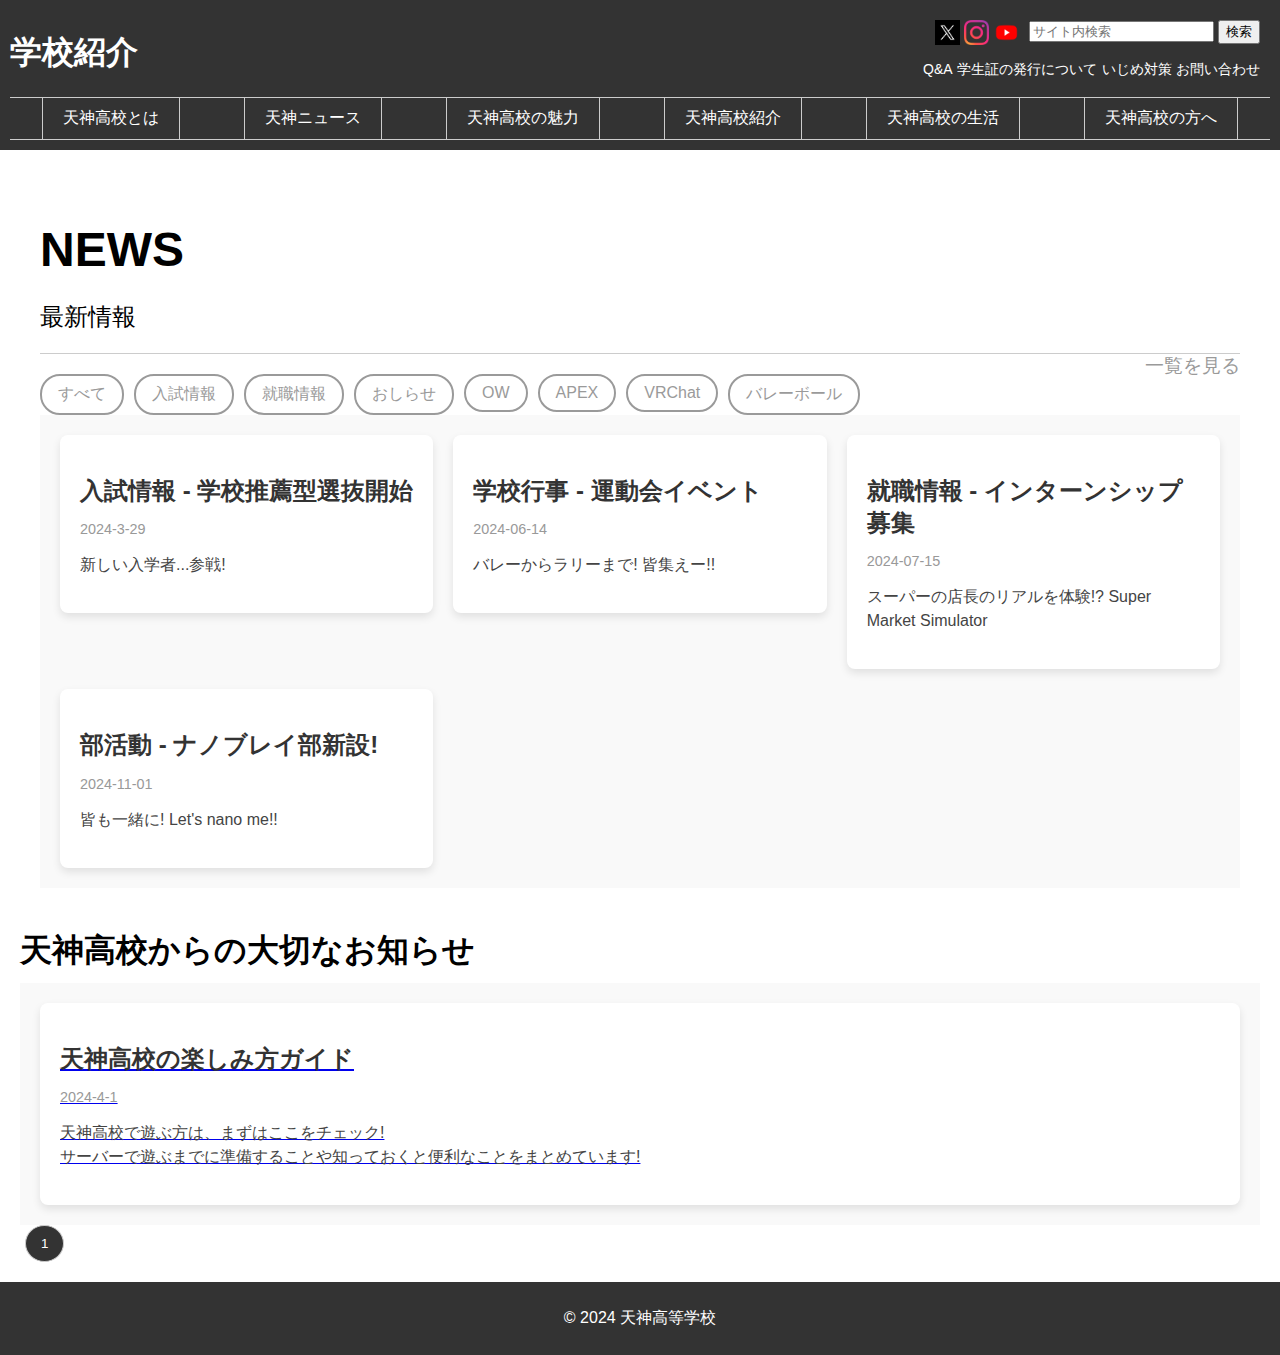
==== index.html @ c49df170 "Add files via upload" ====
<!DOCTYPE html>
<html lang="ja">
<head>
    <meta charset="UTF-8">
    <meta name="viewport" content="width=device-width, initial-scale=1.0">
    <title>天神高等学校</title>
    <link rel="stylesheet" href="style.css">
</head>
<body>
    <header>
        <h1><a href="#">学校紹介</a></h1>

        <div class="sns-links">
            <ul>
                <li><a href="#X"><img src="img/Xアイコン.jpg" alt="" width="25" height="25"></a></li>
                <li><a href="#Instagram"><img src="img/Instagramアイコン.png" alt="" width="25" height="25"></a></li>
                <li><a href="#Youtube"><img src="img/Youtubeアイコン.png" alt="" width="25" height="25"></a></li>
            </ul>

            <form action="#" method="get">
                <input type="text" name="q" placeholder="サイト内検索">
                <input type="hidden" name="sitesearch" value="#">
                <button type="submit">検索</button>
            </form>
        </div>

        <div class="menu">
            <ul>
                <li><a href="#Q&A">Q&amp;A</a></li>
                <li><a href="#StudentIDissuance">学生証の発行について</a></li>
                <li><a href="#Anti-Bullying">いじめ対策</a></li>
                <li><a href="#contact">お問い合わせ</a></li>
            </ul>
        </div>

    <nav class="main-menu">
        <ul>
            <li class="menu-item"><a href="#about">天神高校とは</a>
                <ul class="sub-menu">
                    <li><a href="message.html">学校長メッセージ</a></li>
                    <li><a href="#goal">学校の目標</a></li>
                    <li><a href="#history">学校沿革</a></li>
                    <li><a href="#song">校歌</a></li>
                    <li><a href="#access">アクセス</a></li>
                </ul>
            </li>
            <li class="menu-item"><a href="#news">天神ニュース</a>
                <ul class="sub-menu">
                    <li><a href="#news">ニュース一覧</a></li>
                    <li><a href="#notice">お知らせ</a></li>
                    <li><a href="#events">学校行事</a></li>
                    <li><a href="#club">部活動</a></li>
                    <li><a href="#dormitory">寮生活</a></li>
                    <li><a href="#exam">入試情報</a></li>
                </ul>
            </li>
            <li class="menu-item"><a href="#charm">天神高校の魅力</a>
                <ul class="sub-menu">
                    <li><a href="#study">研究の時間</a></li>
                    <li><a href="#nametag">学生の名札</a></li>
                    <li><a href="#circumstances">オトナのジジョウ</a></li>
                    <li><a href="#lessons">天神塾 Heaven-Ster</a></li>
                </ul>
            </li>
            <li class="menu-item"><a href="#introduction">天神高校紹介</a>
                <ul class="sub-menu">
                    <li><a href="#curriculum">カリキュラム</a></li>
                    <li><a href="#work">就職について</a></li>
                    <li><a href="#further-education">進学について</a></li>
                </ul>
            </li>
            <li class="menu-item"><a href="#schoollife">天神高校の生活</a>
                <ul class="sub-menu">
                    <li><a href="#club">部活動</a></li>
                    <li><a href="#events">学校行事</a></li>
                    <li><a href="#dormitory">寮生活</a></li>
                </ul>
            </li>
            <li class="menu-item"><a href="#education">天神高校の方へ</a>
                <ul class="sub-menu">
                    <li><a href="#portal">キャンパスプラン</a></li>
                    <li><a href="#syllabus">シラバス検索</a></li>
                    <li><a href="#timetable">時間割</a></li>
                    <li><a href="#art">学生作品のご案内</a></li>
                    <li><a href="#support">なんでも支援センター</a></li>
                </ul>
            </li>
        </ul>
    </nav>
</header>
<main>
    <section class="news-section">
        <h1>NEWS</h1>
        <p class="subtitle">最新情報</p>
        <a href="#topics">一覧を見る</a>

        <!-- カテゴリーボタン -->
        <div class="news-categories">
            <nav>
                <ul>
                    <li><a href="#">すべて</a></li>
                    <li><a href="#">入試情報</a></li>
                    <li><a href="#">就職情報</a></li>
                    <li><a href="#">おしらせ</a></li>
                    <li><a href="#">OW</a></li>
                    <li><a href="#">APEX</a></li>
                    <li><a href="#">VRChat</a></li>
                    <li><a href="#">バレーボール</a></li>
                </ul>
            </nav>
        </div>

        <div id="newsList">
            <!-- ニュース項目がここに動的に追加されます -->
        </div>

        <div id="newsPagination">
            <!-- ページネーション用の要素 -->
        </div>

        <script src="news.js"></script>
    </section>

    <section class="rule">
        <h1><a href="#rule">天神高校からの大切なお知らせ</a></h1>

        <div id="ruleList">
            <!-- 天神高校からの大切なお知らせがここに動的に追加されます -->
        </div>

        <div id="rulePagination">
            <!-- ページネーション用の要素 -->
        </div>

        <script src="rules.js"></script>
    </section>
</main>
<footer>
    <p>&copy; 2024 天神高等学校</p>
</footer>
</body>
</html>
---- style.css ----
body {
    font-family: Arial, sans-serif;
    margin: 0;
    padding: 0;
}

header {
    background-color: #333;
    color: white;
    padding: 10px;
}

header h1 a {
    color: white; /* 文字の色を白に設定 */
    text-decoration: none; /* リンクの下線を消す */
}

.sns-links {
    position: absolute;
    top: 20px; /* お好みの位置に調整 */
    right: 20px; /* お好みの位置に調整 */
    display: flex;
    gap: 10px;
}

.sns-links ul {
    list-style: none;
    padding: 0;
    margin: 0;
}

.sns-links ul li {
    display: inline-block;
}

.sns-links ul li a {
    color: white;
    text-decoration: none;
    font-size: 14px;
}

.sns-links ul li a:hover {
    text-decoration: underline;
}

.sns-links form {
    list-style: none;
    padding: 0;
    margin: 0;
}

.menu {
    position: absolute;
    top: 60px; /* お好みの位置に調整 */
    right: 20px; /* お好みの位置に調整 */
    display: flex;
    gap: 10px;
}

.menu ul {
    list-style: none;
    padding: 0;
    margin: 0;
}

.menu ul li {
    display: inline-block;
}

.menu ul li a {
    color: white;
    text-decoration: none;
    font-size: 14px;
}

.menu ul li a:hover {
    text-decoration: underline;
}

/* メニュー全体のスタイル */
.main-menu ul {
    list-style: none;
    padding: 0;
    margin: 0;
    display: flex;
    justify-content: space-around; /* アイテム間のスペースを均等に配置 */
    background-color: #333;
    border-top: 1px solid #ccc;
    border-bottom: 1px solid #ccc;
}

/* メニュー項目 */
.main-menu ul li {
    position: relative;
    padding: 10px 20px;
    margin: 0;
    border-right: 1px solid #ccc;
    border-left: 1px solid #ccc;
    color: white;
}

/*.main-menu ul li:last-child {*/
    /*border-right: none;*/
    /*border-left: none;*/
/*}*/
/* サブメニュー */
.main-menu ul li .sub-menu {
    display: none;
    position: absolute;
    top: 100%;
    left: 0;
    background-color: black;
    list-style: none;
    padding: 0;
    margin: 0;
}

.main-menu ul li:hover .sub-menu {
    display: block; /* 親メニューにマウスが乗ったときサブメニューを表示 */
}

.sub-menu li {
    padding: 10px;
}

.sub-menu li a {
    text-decoration: none;
    color: white;
}

/* 親メニューリンクのスタイル */
.main-menu ul li a {
    text-decoration: none;
    color: white;
    display: block;
}


main {
    padding: 20px;
}

/* ニュースセクション全体 */
.news-section {
    padding: 20px;
    text-align: left;
    font-family: 'Arial', sans-serif;
}

/* NEWSのタイトル */
.news-section h1 {
    font-size: 3rem;
    margin-bottom: 10px;
}

.news-section .subtitle {
    color: rgb(0, 0, 0);
    font-size: 1.5rem;
    margin-bottom: 20px;
}

/* "一覧を見る" のリンク */
.news-section a {
    float: right;
    color: #9a9a9a;
    text-decoration: none;
    font-size: 1.2rem;
}

.news-section a:hover {
    text-decoration: underline;
}

/* カテゴリーボタンのスタイル */
.news-categories {
    margin-top: 20px;
    border-top: 1px solid #ccc;
    padding-top: 20px;
}

.news-categories nav ul {
    list-style: none;
    padding: 0;
    margin: 0;
    display: flex;
    gap: 10px;
    flex-wrap: wrap; /* ボタンが画面幅を超えた場合に折り返し */
}

.news-categories nav ul li {
    margin: 0;
}

.news-categories nav ul li a {
    text-decoration: none;
    font-size: 1rem;
    color: #9a9a9a;
    border: 2px solid #9a9a9a;
    padding: 8px 16px;
    border-radius: 20px;
    transition: background-color 0.3s, color 0.3s;
}

.news-categories nav ul li a:hover {
    background-color: #a1a1a1;
    color: white;
}

/* ニュースリスト全体 */
#newsList {
    display: grid;
    grid-template-columns: repeat(auto-fit, minmax(300px, 1fr)); /* 自動的に列を調整 */
    gap: 20px; /* カード間の余白 */
    padding: 20px;
    background-color: #f9f9f9;
    max-width: 1200px;
    margin: 0 auto; /* 中央寄せ */
}

/* ニュースカードのスタイル */
.news-item {
    background-color: white;
    border-radius: 8px; /* 角を丸める */
    box-shadow: 0 4px 8px rgba(0, 0, 0, 0.1); /* 影を追加して浮き上がらせる */
    padding: 20px;
    transition: transform 0.3s, box-shadow 0.3s;
}

.news-item:hover {
    transform: translateY(-5px); /* ホバー時に浮き上がる */
    box-shadow: 0 8px 16px rgba(0, 0, 0, 0.2); /* ホバー時の影を強調 */
}

/* ニュースタイトル */
.news-item h2 {
    font-size: 1.5rem;
    color: #333;
    margin-bottom: 10px;
}

/* 日付のスタイル */
.news-item p:nth-of-type(1) {
    font-size: 0.9rem;
    color: #999; /* 日付の色を淡くする */
    margin-bottom: 10px;
}

/* 説明文のスタイル */
.news-item p:nth-of-type(2) {
    font-size: 1rem;
    color: #444;
    line-height: 1.5;
}

/* ページネーションボタンのスタイル */
#pagination {
    display: flex;
    justify-content: center;
    margin-top: 20px;
}

.pagination-btn {
    background-color: #f1f1f1;
    border: 1px solid #ccc;
    padding: 10px 15px;
    border-radius: 50%;
    margin: 0 5px;
    cursor: pointer;
}

.pagination-btn:hover {
    background-color: #ddd;
}

.pagination-btn.active {
    background-color: #333;
    color: white;
}

/* ルールのタイトル */
.rule h1 {
    font-size: 2rem;
    margin-bottom: 10px;
}

/* "ルールタイトル" のリンク */
.rule h1 a {
    color: #000000;
    text-decoration: none;
}

.rule h1 a:hover {
    text-decoration: underline;
}

/* ルールリスト全体 */
#ruleList {
    display: grid;
    grid-template-columns: repeat(auto-fit, minmax(300px, 1fr)); /* 自動的に列を調整 */
    gap: 20px; /* カード間の余白 */
    padding: 20px;
    background-color: #f9f9f9;
    max-width: 1200px;
    margin: 0 auto; /* 中央寄せ */
}

/* ルールカードのスタイル */
.rules-item {
    background-color: white;
    border-radius: 8px; /* 角を丸める */
    box-shadow: 0 4px 8px rgba(0, 0, 0, 0.1); /* 影を追加して浮き上がらせる */
    padding: 20px;
    transition: transform 0.3s, box-shadow 0.3s;
    text-decoration: none;
}

.rules-item:hover {
    transform: translateY(-5px); /* ホバー時に浮き上がる */
    box-shadow: 0 8px 16px rgba(0, 0, 0, 0.2); /* ホバー時の影を強調 */
    text-decoration: underline;
}

/* ルールタイトル */
.rules-item h2 {
    font-size: 1.5rem;
    color: #333;
    margin-bottom: 10px;
}

/* 日付のスタイル */
.rules-item p:nth-of-type(1) {
    font-size: 0.9rem;
    color: #999; /* 日付の色を淡くする */
    margin-bottom: 10px;
}

/* 説明文のスタイル */
.rules-item p:nth-of-type(2) {
    font-size: 1rem;
    color: #444;
    line-height: 1.5;
}

footer {
    background-color: #333;
    color: white;
    text-align: center;
    padding: 10px 0;
    width: 100%;
    position: relative; /* フッターをコンテンツの後に配置 */
    bottom: 0;
    clear: both; /* フロートの影響を排除 */
}

@media (max-width: 600px) {
    .main-menu ul {
        display: block;
    }

    .main-menu ul li {
        display: block;
        margin-bottom: 10px;
        border-right: none;
        border-bottom: 1px solid #ccc;
    }

    .main-menu ul li:last-child {
        border-bottom: none;
    }
}
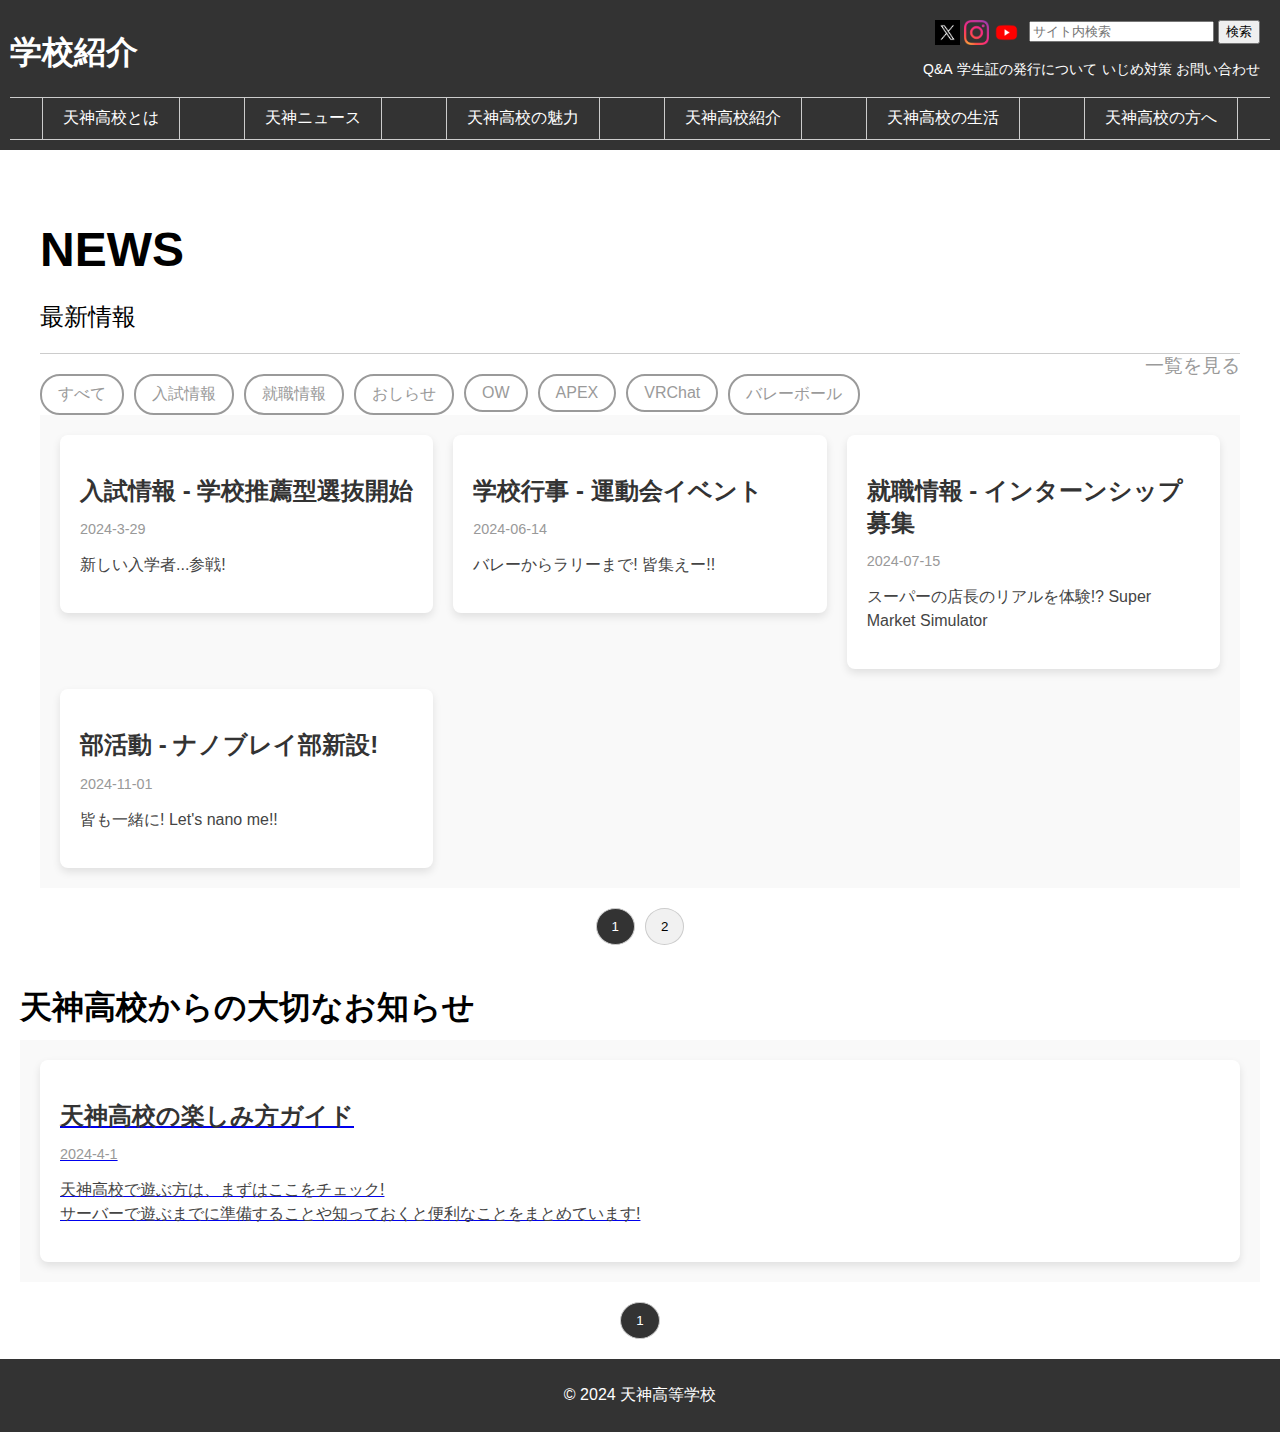
==== commit aa1b1b1c: "Add files via upload" ====
--- a/index.html
+++ b/index.html
@@ -37,7 +37,7 @@
         <ul>
             <li class="menu-item"><a href="#about">天神高校とは</a>
                 <ul class="sub-menu">
-                    <li><a href="message.html">学校長メッセージ</a></li>
+                    <li><a href="/message/message.html">学校長メッセージ</a></li>
                     <li><a href="#goal">学校の目標</a></li>
                     <li><a href="#history">学校沿革</a></li>
                     <li><a href="#song">校歌</a></li>
--- a/style.css
+++ b/style.css
@@ -253,7 +253,13 @@
 }
 
 /* ページネーションボタンのスタイル */
-#pagination {
+#newsPagination {
+    display: flex;
+    justify-content: center;
+    margin-top: 20px;
+}
+
+#rulePagination {
     display: flex;
     justify-content: center;
     margin-top: 20px;
